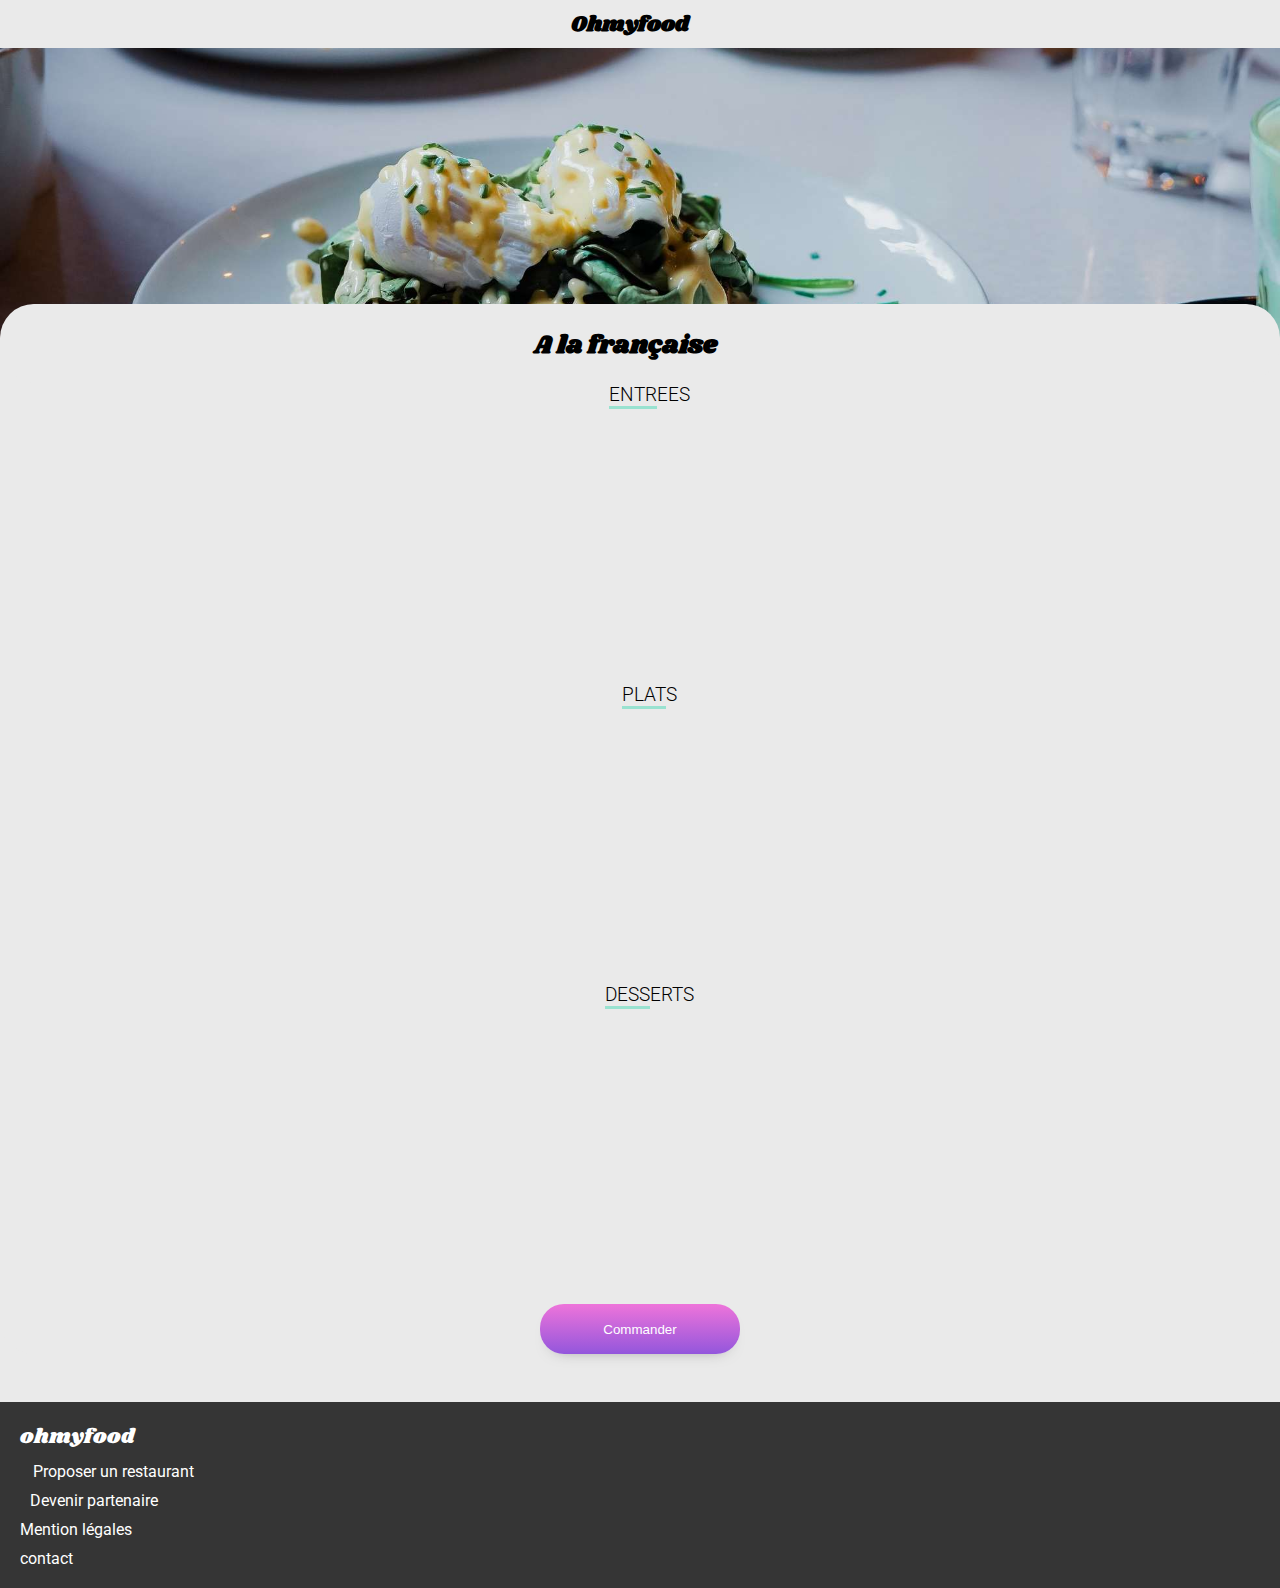
==== menu_a_la_francaise.html @ ea99029b "rename menu + finalisation des animation menu + finalisation font" ====
<!DOCTYPE html>
<html lang="fr">
    <head>
        <meta charset="UTF-8">
        <meta name="viewport" content="width=device-width, initial-scale=1.0">
        <link href="https://fonts.googleapis.com/css2?family=Roboto:wght@100&display=swap" rel="stylesheet">
        <link href="https://fonts.googleapis.com/css2?family=Roboto:wght@100&family=Shrikhand&display=swap" rel="stylesheet">
        <link href="https://fonts.googleapis.com/css2?family=Roboto:wght@900&display=swap" rel="stylesheet">
        <link href="https://fonts.googleapis.com/css2?family=Roboto:ital,wght@0,900;1,700&display=swap" rel="stylesheet">
        <link href="https://fonts.googleapis.com/css2?family=Roboto:ital,wght@0,700;0,900;1,700&display=swap" rel="stylesheet">
        <link href="https://fonts.googleapis.com/css2?family=Roboto:ital,wght@0,400;0,700;0,900;1,700&display=swap" rel="stylesheet">
        <link href="https://fonts.googleapis.com/css2?family=Roboto:wght@300&display=swap" rel="stylesheet">
        <link rel="stylesheet" href="https://pro.fontawesome.com/releases/v5.10.0/css/all.css" integrity="sha384-AYmEC3Yw5cVb3ZcuHtOA93w35dYTsvhLPVnYs9eStHfGJvOvKxVfELGroGkvsg+p" crossorigin="anonymous"/>
        <link rel="stylesheet" href="sass/style.css">
        <title>Oh My Food!</title>
    </head>

    <body>

        <div class="main-container">
            <header>
                <div class="logo-container">
                    <a href="index.html"><i class="fas fa-arrow-left"></i></a>
                    <a href="index.html" class="logo"><h2>Ohmyfood</h2></a>                  
                </div>
                <img src="images/restaurants/toa-heftiba-DQKerTsQwi0-unsplash.jpg" alt="">
            </header>
<!--Menu container-->          
            <main class="main-menu">
                
                    <header class="main-menu-header"> 
                        <h1>A la française</h1>
                        <i class="far fa-heart fa-lg"></i>
                    </header>  
<!--les entrées-->
                    <section class="starter-section"> 
                        <h3><span class="title-underline">ENTR</span>EES</h3> <!-- dans header --><!-- a voir-->
                                             
                            <div class="starter-1">
                                <div class="item-subtitle">
                                    <h4 class="item-title">Fricassé d'escargot</h4>
                                    <p class="item-detail">Au piment d'espelette</p>   
                                </div>
                                <div class="price-checkblock">
                                    
                                    <span class="circle">
                                        <i class="fas fa-check-circle fa-lg"></i>
                                    </span>
                                    <p class="item-price-p">25€</p>
                                    
                                </div>
                            </div>
                        
                        <div class="starter-2">
                            <div class="item-subtitle">
                                <h4 class="item-title">Foie gras de canard mi-cuit</h4>
                                <p class="item-detail">Et ses copeaux de truffe noir</p>   
                            </div>
                            <div class="price-checkblock">
                                
                                <span class="circle">
                                    <i class="fas fa-check-circle fa-lg"></i>
                                </span>
                                <p class="item-price-p">35€</p>
                                
                            </div>
                        </div>

                        <div class="starter-3">
                            <div class="item-subtitle">
                                <h4 class="item-title">Oeuf au plat</h4>
                                <p class="item-detail">assaisonné à la truffe sur un lit de</p>   
                            </div>
                            <div class="price-checkblock">
                                
                                <span class="circle">
                                    <i class="fas fa-check-circle fa-lg"></i>
                                </span>
                                <p class="item-price-p">20€</p>
                                
                            </div>
                        </div>

                    </section>
<!--Les plats-->
                    <section class="main_course-section">
                        <h3><span class="title-underline">PLAT</span>S</h3>
                        
                        <div class="main_course-1">
                            <div class="item-subtitle">
                                <h4 class="item-title">Filet de boeuf aux herbes</h4>
                                <p class="item-detail">Accompagné de sa ribambelle de<br> légumes</p>   
                            </div>
                            <div class="price-checkblock">
                                
                                <span class="circle">
                                    <i class="fas fa-check-circle fa-lg"></i>
                                </span>
                                <p class="item-price-p">40€</p>
                                
                            </div>
                        </div>
                        
                        <div class="main_course-2">
                            <div class="item-subtitle">
                                <h4 class="item-title">Parmentier de queue de boeuf</h4>
                                <p class="item-detail">A la truffe noir sur sa purée de panais</p>   
                            </div>
                            <div class="price-checkblock">
                                
                                <span class="circle">
                                    <i class="fas fa-check-circle fa-lg"></i>
                                </span>
                                <p class="item-price-p">35€</p>
                                
                            </div>
                        </div>
                        <div class="main_course-3">
                            <div class="item-subtitle">
                                <h4 class="item-title">Filet de Turbot</h4>
                                <p class="item-detail">Au agrumes</p>   
                            </div>
                            <div class="price-checkblock">
                                
                                <span class="circle">
                                    <i class="fas fa-check-circle fa-lg"></i>
                                </span>
                                <p class="item-price-p">44€</p>
                                
                            </div>
                        </div>
                        
                    </section>
<!--Les desserts-->
                    <section class="dessert-section">
                        <h3><span class="title-underline">DESS</span>ERTS</h3>
                        
                        <div class="dessert-1">
                            <div class="item-subtitle">
                                <h4 class="item-title">Paris-Brest</h4>
                                <p class="item-detail">Revisité</p>   
                            </div>
                            <div class="price-checkblock">
                                
                                <span class="circle">
                                    <i class="fas fa-check-circle fa-lg"></i>
                                </span>
                                <p class="item-price-p">18€</p>
                                
                            </div>
                        </div>
                        <div class="dessert-2">
                            <div class="item-subtitle">
                                <h4 class="item-title">Macaron au chocolat d'exception</h4>
                                <p class="item-detail">Et glace à la vanille de Madagascar</p>   
                            </div>
                            <div class="price-checkblock">
                                
                                <span class="circle">
                                    <i class="fas fa-check-circle fa-lg"></i>
                                </span>
                                <p class="item-price-p">22€</p>
                                
                            </div>
                        </div>
                        <div class="dessert-3">
                            <div class="item-subtitle">
                                <h4 class="item-title">Mousse au chocolat</h4>
                                <p class="item-detail">Au piment d'espelette et à la trufee noire </p>   
                            </div>
                            <div class="price-checkblock">
                                
                                <span class="circle">
                                    <i class="fas fa-check-circle fa-lg"></i>
                                </span>
                                <p class="item-price-p">23€</p>
                                
                            </div>
                        </div>

                        <button class="pink-btn">
                            Commander
                        </button>
                        
                    </section>
                              
            </main>
        </div>
   
        <footer>
            <h1>ohmyfood</h1>
            <ul>
                <li>
                    <i class="fas fa-utensils fa-sm"></i><a href="#">Proposer un restaurant</a>
               </li>
                <li>
                    <i class="fas fa-hands-helping fa-xs"></i><a href="#">Devenir partenaire</a>
                </li>
                 <li>
                    <a href="#">Mention légales</a>
                </li>
                 <li>
                    <a href="mailto:allanseu@gmail.com">contact</a>
                </li>
            </ul>
        </footer> 

    </body>
</html>
---- sass/style.css ----
@charset "UTF-8";
@font-face {
  font-family: "shrikhand", "roboto";
  src: url("fonts/Shrikhand-Regular.otf");
  src: url("fonts/Roboto-Regular.ttf"); }
/* PRIMARY */
/* POLICES */
/* box-shadow */
/* FLEX POSITIONNING */
.exploration-title, .exploration-subtitle, .exploration-button, .order-section {
  display: flex;
  justify-content: center;
  align-items: center;
  flex-direction: column; }

.starter-1, .main_course-1, .dessert-1, .starter-2, .main_course-2, .dessert-2, .starter-3, .main_course-3, .dessert-3, .starter-4, .main_course-4, .dessert-4 {
  display: flex;
  justify-content: center;
  align-items: center;
  flex-direction: row; }

.starter-1, .main_course-1, .dessert-1, .starter-2, .main_course-2, .dessert-2, .starter-3, .main_course-3, .dessert-3, .starter-4, .main_course-4, .dessert-4 {
  display: flex;
  justify-content: center;
  align-items: center;
  flex-direction: row; }

.main-menu-header {
  display: flex;
  justify-content: space-between;
  align-items: center; }

/* BUTTON */
.pink-btn {
  background: linear-gradient(#EE74DA, #9356DC);
  width: 200px;
  height: 50px;
  border-radius: 24px;
  border: none;
  color: white;
  box-shadow: 0px 8px 16px -13px #7d7d7d;
  outline: none;
  display: block;
  margin: 0 auto;
  cursor: pointer; }
  .pink-btn:hover {
    transition: all 0.5s ease-out;
    background: linear-gradient(#ee75da, #9559df);
    box-shadow: 0px 12px 15px -4px #7d7d7d; }

.starter-1, .main_course-1, .dessert-1, .starter-2, .main_course-2, .dessert-2, .starter-3, .main_course-3, .dessert-3, .starter-4, .main_course-4, .dessert-4 {
  background-color: #f6f6f6;
  height: 66px;
  box-shadow: 0px 8px 16px -13px #7d7d7d;
  border-radius: 18px;
  padding: 0 10px;
  margin: 20px 12px;
  font-weight: bold;
  font-size: 0.9em;
  color: black; }

* {
  margin: 0;
  padding: 0; }

a, h1 {
  text-decoration: none;
  color: black; }

.blur-container {
  overflow: hidden;
  animation-name: fadeblur;
  animation-delay: 1.2s;
  animation-duration: 0.3s;
  animation-fill-mode: forwards;
  filter: blur(8px); }

@keyframes fadeblur {
  100% {
    filter: blur(0); } }
body {
  margin: 0;
  width: auto;
  font-family: "roboto"; }

header {
  height: 100%;
  width: 100%;
  background-color: #eaeaea; }

.logo {
  font-family: "shrikhand";
  font-size: 0.9em;
  text-align: center;
  padding-top: 9px;
  padding-bottom: 5px;
  margin-bottom: 3px;
  font-weight: 100;
  display: block;
  background-color: #f6f6f6; }

.logo-container {
  display: flex;
  justify-content: center;
  margin-right: 20px; }
  .logo-container a {
    display: flex;
    padding-right: 75px;
    align-items: center;
    background-color: #eaeaea; }

.input-area {
  color: #eaeaea;
  width: 100%;
  height: auto; }

.input-locality {
  height: 100%;
  font-family: "roboto";
  font-weight: 1000;
  padding: 12px 0;
  background-color: #eaeaea;
  border: none;
  outline: none; }

.searchbox {
  background-color: #eaeaea;
  display: block;
  text-align: center;
  box-shadow: 0px 7px 9px 0px; }
  .searchbox .fas {
    padding-left: 39px;
    margin-right: 10px; }

.exploration {
  width: 100%;
  height: 100%;
  padding-bottom: 50px;
  background-color: #f6f6f6;
  z-index: 3;
  text-align: center; }
  .exploration h2, .exploration h3 {
    margin: 0 0 20px 0;
    font-weight: 700;
    padding: 28px 77px 0 77px;
    margin-bottom: 10px; }
  .exploration p {
    padding: 0 18px;
    margin-bottom: 40px; }

.exploration-title {
  padding: 33px 0 10px 0; }

.exploration-subtitle {
  font-size: 0.8rem;
  margin-bottom: 30px; }

.pink-btn {
  margin: 40px auto 0; }

.btn-navigation_step-1 {
  background-color: #f6f6f6;
  height: 66px;
  box-shadow: 0px 8px 16px -13px #7d7d7d;
  border-radius: 18px;
  display: flex;
  justify-content: left;
  padding: 0 10px;
  margin: 10px 0;
  position: relative;
  align-items: center;
  padding-right: 10px;
  font-weight: bold;
  font-size: 0.9em;
  color: black;
  border: none;
  outline: none; }
  .btn-navigation_step-1:hover {
    background-color: #fffbfb;
    transition: 0.25s;
    box-shadow: 0px 12px 20px -8px #7d7d7d; }
  .btn-navigation_step-1 .fas {
    margin: 0 30px; }
  .btn-navigation_step-1 .step-number {
    position: absolute;
    background-color: #9356DC;
    width: 23px;
    height: 23px;
    border-radius: 50%;
    color: white;
    display: flex;
    justify-content: center;
    align-items: center;
    left: -10px; }

.btn-navigation_step-2 {
  background-color: #f6f6f6;
  height: 66px;
  box-shadow: 0px 8px 16px -13px #7d7d7d;
  border-radius: 18px;
  display: flex;
  justify-content: left;
  padding: 0 10px;
  margin: 10px 0;
  position: relative;
  align-items: center;
  padding-right: 10px;
  font-weight: bold;
  font-size: 0.9em;
  color: black;
  border: none;
  outline: none; }
  .btn-navigation_step-2:hover {
    background-color: #fffbfb;
    transition: 0.25s;
    box-shadow: 0px 12px 20px -8px #7d7d7d; }
  .btn-navigation_step-2 .fas {
    margin: 0 30px; }
  .btn-navigation_step-2 .step-number {
    position: absolute;
    background-color: #9356DC;
    width: 23px;
    height: 23px;
    border-radius: 50%;
    color: white;
    display: flex;
    justify-content: center;
    align-items: center;
    left: -10px; }

.btn-navigation_step-3 {
  background-color: #f6f6f6;
  height: 66px;
  box-shadow: 0px 8px 16px -13px #7d7d7d;
  border-radius: 18px;
  display: flex;
  justify-content: left;
  padding: 0 10px;
  margin: 10px 0;
  position: relative;
  align-items: center;
  padding-right: 10px;
  font-weight: bold;
  font-size: 0.9em;
  color: black;
  border: none;
  outline: none; }
  .btn-navigation_step-3:hover {
    background-color: #fffbfb;
    transition: 0.25s;
    box-shadow: 0px 12px 20px -8px #7d7d7d; }
  .btn-navigation_step-3 .fas {
    margin: 0 30px; }
  .btn-navigation_step-3 .step-number {
    position: absolute;
    background-color: #9356DC;
    width: 23px;
    height: 23px;
    border-radius: 50%;
    color: white;
    display: flex;
    justify-content: center;
    align-items: center;
    left: -10px; }

.steps {
  display: flex;
  flex-direction: column;
  justify-content: space-between;
  height: 100%;
  padding: 0 10px;
  margin: 10px 14px; }
  .steps h2 {
    margin: 30px 0 20px 0; }

.card-bloc {
  background-color: #f6f6f6;
  height: 100%;
  padding-bottom: 50px; }

.restaurant-card {
  background-color: black;
  height: 150px;
  margin: 20px 24px;
  border-radius: 19px; }

/* Vignette des restaurants */
.restaurant-card-1 {
  height: 252px;
  position: relative;
  background-color: white;
  border-radius: 19px;
  overflow: hidden;
  box-shadow: 0px 8px 16px -13px #7d7d7d;
  margin-top: 25px;
  display: grid;
  grid-template-columns: repeat(3, 1fr);
  grid-template-rows: 70% 30%;
  width: 90%;
  margin: 25px auto 0 auto; }
  .restaurant-card-1 img {
    grid-column-start: 1;
    grid-column-end: 4;
    grid-row-start: 1;
    grid-row-end: 2;
    object-fit: cover;
    object-position: bottom;
    width: 100%;
    height: 100%; }
  .restaurant-card-1 h4 {
    font-weight: 400;
    opacity: 0.8; }
  .restaurant-card-1 .far {
    width: 0;
    height: 0;
    grid-row-start: 2;
    padding: 28px 0 0 67px;
    font-weight: 100;
    cursor: pointer;
    color: #9356DC;
    transition: 1s; }
    .restaurant-card-1 .far:hover {
      color: red;
      /* hover coeur */ }
  .restaurant-card-1 .far::after {
    background-color: red; }

.restaurant-card-2 {
  height: 252px;
  position: relative;
  background-color: white;
  border-radius: 19px;
  overflow: hidden;
  box-shadow: 0px 8px 16px -13px #7d7d7d;
  margin-top: 25px;
  display: grid;
  grid-template-columns: repeat(3, 1fr);
  grid-template-rows: 70% 30%;
  width: 90%;
  margin: 25px auto 0 auto; }
  .restaurant-card-2 img {
    grid-column-start: 1;
    grid-column-end: 4;
    grid-row-start: 1;
    grid-row-end: 2;
    object-fit: cover;
    object-position: bottom;
    width: 100%;
    height: 100%; }
  .restaurant-card-2 h4 {
    font-weight: 400;
    opacity: 0.8; }
  .restaurant-card-2 .far {
    width: 0;
    height: 0;
    grid-row-start: 2;
    padding: 28px 0 0 67px;
    font-weight: 100;
    cursor: pointer;
    color: #9356DC;
    transition: 1s; }
    .restaurant-card-2 .far:hover {
      color: red;
      /* hover coeur */ }
  .restaurant-card-2 .far::after {
    background-color: red; }

.restaurant-card-3 {
  height: 252px;
  position: relative;
  background-color: white;
  border-radius: 19px;
  overflow: hidden;
  box-shadow: 0px 8px 16px -13px #7d7d7d;
  margin-top: 25px;
  display: grid;
  grid-template-columns: repeat(3, 1fr);
  grid-template-rows: 70% 30%;
  width: 90%;
  margin: 25px auto 0 auto; }
  .restaurant-card-3 img {
    grid-column-start: 1;
    grid-column-end: 4;
    grid-row-start: 1;
    grid-row-end: 2;
    object-fit: cover;
    object-position: bottom;
    width: 100%;
    height: 100%; }
  .restaurant-card-3 h4 {
    font-weight: 400;
    opacity: 0.8; }
  .restaurant-card-3 .far {
    width: 0;
    height: 0;
    grid-row-start: 2;
    padding: 28px 0 0 67px;
    font-weight: 100;
    cursor: pointer;
    color: #9356DC;
    transition: 1s; }
    .restaurant-card-3 .far:hover {
      color: red;
      /* hover coeur */ }
  .restaurant-card-3 .far::after {
    background-color: red; }

.restaurant-card-4 {
  height: 252px;
  position: relative;
  background-color: white;
  border-radius: 19px;
  overflow: hidden;
  box-shadow: 0px 8px 16px -13px #7d7d7d;
  margin-top: 25px;
  display: grid;
  grid-template-columns: repeat(3, 1fr);
  grid-template-rows: 70% 30%;
  width: 90%;
  margin: 25px auto 0 auto; }
  .restaurant-card-4 img {
    grid-column-start: 1;
    grid-column-end: 4;
    grid-row-start: 1;
    grid-row-end: 2;
    object-fit: cover;
    object-position: bottom;
    width: 100%;
    height: 100%; }
  .restaurant-card-4 h4 {
    font-weight: 400;
    opacity: 0.8; }
  .restaurant-card-4 .far {
    width: 0;
    height: 0;
    grid-row-start: 2;
    padding: 28px 0 0 67px;
    font-weight: 100;
    cursor: pointer;
    color: #9356DC;
    transition: 1s; }
    .restaurant-card-4 .far:hover {
      color: red;
      /* hover coeur */ }
  .restaurant-card-4 .far::after {
    background-color: red; }

/* post-it nouveauté - restaurant */
.restaurant-card-1 .new-icon {
  color: black;
  font-size: 17px;
  padding: 1px 10px;
  background-color: #99E2D0;
  color: #088062;
  position: absolute;
  right: 0px;
  margin-right: 43px;
  margin-top: 26px; }

.restaurant-card-2 .new-icon {
  color: black;
  font-size: 17px;
  padding: 1px 10px;
  background-color: #99E2D0;
  color: #088062;
  position: absolute;
  right: 0px;
  margin-right: 43px;
  margin-top: 26px; }

.restaurant-name {
  margin-top: 10px;
  line-height: 25px;
  padding: 3px 0 0 14px;
  grid-column-start: 1;
  grid-row-start: 2;
  grid-column-end: 3; }

footer {
  background-color: #353535;
  color: white;
  padding: 20px;
  z-index: 10000;
  position: relative; }
  footer ul {
    list-style-type: none; }
    footer ul li {
      margin-top: 10px; }
  footer h1 {
    font-size: 1.3em;
    font-family: "shrikhand";
    font-weight: 400;
    color: white; }
  footer a {
    color: white; }
  footer .fa-hands-helping {
    margin-right: 10px; }
  footer .fa-utensils {
    margin-right: 13px; }

.main-container {
  display: flex;
  flex-direction: column;
  background-color: #eaeaea;
  height: 100%; }

/* menu pages*/
header img {
  overflow: hidden;
  object-fit: cover;
  height: auto;
  width: 100%; }

.main-menu-header {
  border-radius: 50px; }
  .main-menu-header .far {
    margin-right: 52px; }

.hr-title {
  width: 10%;
  margin: 5px 0 0 19px;
  height: 3px;
  background-color: #99E2D0;
  border: none; }

.main-menu {
  height: 100%;
  background-color: #eaeaea;
  border-radius: 34px;
  z-index: 2;
  position: relative;
  top: -48px;
  width: 100%;
  height: 100%; }
  .main-menu h1 {
    font-family: "shrikhand";
    padding: 23px 0 0 15px;
    margin-bottom: 20px;
    font-size: 1.6em; }
  .main-menu h3 {
    margin-left: 18px;
    font-weight: 300; }

.title-underline {
  border-bottom: 3px solid #99E2D0; }

/* vignette des plats */
.starter-1, .main_course-1, .dessert-1 {
  display: flex;
  justify-content: space-between;
  flex-wrap: nowrap;
  padding: 0;
  overflow: hidden;
  text-overflow: ellipsis;
  white-space: nowrap;
  background-color: white; }
  .starter-1:hover .price-checkblock, .main_course-1:hover .price-checkblock, .dessert-1:hover .price-checkblock {
    width: 60%; }
  .starter-1:hover .circle, .main_course-1:hover .circle, .dessert-1:hover .circle {
    width: 60%; }
    .starter-1:hover .circle .fas, .main_course-1:hover .circle .fas, .dessert-1:hover .circle .fas {
      animation: arotate 0.6s forwards; }

.item-title {
  font-size: 1.2em;
  font-weight: 600;
  text-overflow: ellipsis;
  white-space: nowrap;
  overflow: hidden;
  text-overflow: ellipsis;
  width: 100%;
  text-align: left; }

.item-price-p {
  padding-right: 20px; }

.price-checkblock {
  align-items: center;
  height: 100%;
  display: flex;
  flex-direction: row-reverse;
  width: 10%;
  transition: 1s width; }

.circle {
  display: flex;
  height: 100%;
  background-color: #99E2D0;
  align-items: center;
  justify-content: center;
  border-radius: 0 18px 18px 0;
  color: white;
  cursor: pointer;
  width: 0%;
  transition: 0.8s width; }

/* animation check rotation*/
@keyframes arotate {
  0% {
    transform: rotate(0deg); }
  100% {
    transform: rotate(360deg); } }
/* animation slide hover plat */
@keyframes slide {
  0% {
    width: 0%; }
  100% {
    width: 60%; } }
/* Animation chargement des pages plats */
.starter-1,
.starter-2,
.starter-3,
.starter-4,
.main_course-1,
.main_course-2,
.main_course-3,
.dessert-1,
.dessert-2,
.dessert-3 {
  animation: fadeIn 0.60s ease-out both;
  opacity: 0; }

.starter-1 {
  animation-delay: 0.25s; }

.starter-2 {
  animation-delay: 0.35s; }

.starter-3 {
  animation-delay: 0.45s; }

.starter-4 {
  animation-delay: 0.50s; }

.main_course-1 {
  animation-delay: 0.55s; }

.main_course-2 {
  animation-delay: 0.65s; }

.main_course-3 {
  animation-delay: 0.75s; }

.dessert-1 {
  animation-delay: 0.85s; }

.dessert-2 {
  animation-delay: 0.95s; }

.dessert-3 {
  animation-delay: 1.05s; }

@keyframes fadeIn {
  from {
    opacity: 0;
    transform: translate3d(0, 15%, 0); }
  to {
    opacity: 1;
    transform: translate3d(0, 0, 0); } }
.starter-2, .main_course-2, .dessert-2 {
  display: flex;
  justify-content: space-between;
  flex-wrap: nowrap;
  padding: 0;
  overflow: hidden;
  text-overflow: ellipsis;
  white-space: nowrap;
  background-color: white; }
  .starter-2:hover .price-checkblock, .main_course-2:hover .price-checkblock, .dessert-2:hover .price-checkblock {
    width: 60%; }
  .starter-2:hover .circle, .main_course-2:hover .circle, .dessert-2:hover .circle {
    width: 60%; }
    .starter-2:hover .circle .fas, .main_course-2:hover .circle .fas, .dessert-2:hover .circle .fas {
      animation: arotate 0.6s forwards; }

.item-title {
  font-size: 1.2em;
  font-weight: 600;
  text-overflow: ellipsis;
  white-space: nowrap;
  overflow: hidden;
  text-overflow: ellipsis;
  width: 100%;
  text-align: left; }

.item-price-p {
  padding-right: 20px; }

.price-checkblock {
  align-items: center;
  height: 100%;
  display: flex;
  flex-direction: row-reverse;
  width: 10%;
  transition: 1s width; }

.circle {
  display: flex;
  height: 100%;
  background-color: #99E2D0;
  align-items: center;
  justify-content: center;
  border-radius: 0 18px 18px 0;
  color: white;
  cursor: pointer;
  width: 0%;
  transition: 0.8s width; }

/* animation check rotation*/
@keyframes arotate {
  0% {
    transform: rotate(0deg); }
  100% {
    transform: rotate(360deg); } }
/* animation slide hover plat */
@keyframes slide {
  0% {
    width: 0%; }
  100% {
    width: 60%; } }
/* Animation chargement des pages plats */
.starter-1,
.starter-2,
.starter-3,
.starter-4,
.main_course-1,
.main_course-2,
.main_course-3,
.dessert-1,
.dessert-2,
.dessert-3 {
  animation: fadeIn 0.60s ease-out both;
  opacity: 0; }

.starter-1 {
  animation-delay: 0.25s; }

.starter-2 {
  animation-delay: 0.35s; }

.starter-3 {
  animation-delay: 0.45s; }

.starter-4 {
  animation-delay: 0.50s; }

.main_course-1 {
  animation-delay: 0.55s; }

.main_course-2 {
  animation-delay: 0.65s; }

.main_course-3 {
  animation-delay: 0.75s; }

.dessert-1 {
  animation-delay: 0.85s; }

.dessert-2 {
  animation-delay: 0.95s; }

.dessert-3 {
  animation-delay: 1.05s; }

@keyframes fadeIn {
  from {
    opacity: 0;
    transform: translate3d(0, 15%, 0); }
  to {
    opacity: 1;
    transform: translate3d(0, 0, 0); } }
.starter-3, .main_course-3, .dessert-3 {
  display: flex;
  justify-content: space-between;
  flex-wrap: nowrap;
  padding: 0;
  overflow: hidden;
  text-overflow: ellipsis;
  white-space: nowrap;
  background-color: white; }
  .starter-3:hover .price-checkblock, .main_course-3:hover .price-checkblock, .dessert-3:hover .price-checkblock {
    width: 60%; }
  .starter-3:hover .circle, .main_course-3:hover .circle, .dessert-3:hover .circle {
    width: 60%; }
    .starter-3:hover .circle .fas, .main_course-3:hover .circle .fas, .dessert-3:hover .circle .fas {
      animation: arotate 0.6s forwards; }

.item-title {
  font-size: 1.2em;
  font-weight: 600;
  text-overflow: ellipsis;
  white-space: nowrap;
  overflow: hidden;
  text-overflow: ellipsis;
  width: 100%;
  text-align: left; }

.item-price-p {
  padding-right: 20px; }

.price-checkblock {
  align-items: center;
  height: 100%;
  display: flex;
  flex-direction: row-reverse;
  width: 10%;
  transition: 1s width; }

.circle {
  display: flex;
  height: 100%;
  background-color: #99E2D0;
  align-items: center;
  justify-content: center;
  border-radius: 0 18px 18px 0;
  color: white;
  cursor: pointer;
  width: 0%;
  transition: 0.8s width; }

/* animation check rotation*/
@keyframes arotate {
  0% {
    transform: rotate(0deg); }
  100% {
    transform: rotate(360deg); } }
/* animation slide hover plat */
@keyframes slide {
  0% {
    width: 0%; }
  100% {
    width: 60%; } }
/* Animation chargement des pages plats */
.starter-1,
.starter-2,
.starter-3,
.starter-4,
.main_course-1,
.main_course-2,
.main_course-3,
.dessert-1,
.dessert-2,
.dessert-3 {
  animation: fadeIn 0.60s ease-out both;
  opacity: 0; }

.starter-1 {
  animation-delay: 0.25s; }

.starter-2 {
  animation-delay: 0.35s; }

.starter-3 {
  animation-delay: 0.45s; }

.starter-4 {
  animation-delay: 0.50s; }

.main_course-1 {
  animation-delay: 0.55s; }

.main_course-2 {
  animation-delay: 0.65s; }

.main_course-3 {
  animation-delay: 0.75s; }

.dessert-1 {
  animation-delay: 0.85s; }

.dessert-2 {
  animation-delay: 0.95s; }

.dessert-3 {
  animation-delay: 1.05s; }

@keyframes fadeIn {
  from {
    opacity: 0;
    transform: translate3d(0, 15%, 0); }
  to {
    opacity: 1;
    transform: translate3d(0, 0, 0); } }
.starter-4, .main_course-4, .dessert-4 {
  display: flex;
  justify-content: space-between;
  flex-wrap: nowrap;
  padding: 0;
  overflow: hidden;
  text-overflow: ellipsis;
  white-space: nowrap;
  background-color: white; }
  .starter-4:hover .price-checkblock, .main_course-4:hover .price-checkblock, .dessert-4:hover .price-checkblock {
    width: 60%; }
  .starter-4:hover .circle, .main_course-4:hover .circle, .dessert-4:hover .circle {
    width: 60%; }
    .starter-4:hover .circle .fas, .main_course-4:hover .circle .fas, .dessert-4:hover .circle .fas {
      animation: arotate 0.6s forwards; }

.item-title {
  font-size: 1.2em;
  font-weight: 600;
  text-overflow: ellipsis;
  white-space: nowrap;
  overflow: hidden;
  text-overflow: ellipsis;
  width: 100%;
  text-align: left; }

.item-price-p {
  padding-right: 20px; }

.price-checkblock {
  align-items: center;
  height: 100%;
  display: flex;
  flex-direction: row-reverse;
  width: 10%;
  transition: 1s width; }

.circle {
  display: flex;
  height: 100%;
  background-color: #99E2D0;
  align-items: center;
  justify-content: center;
  border-radius: 0 18px 18px 0;
  color: white;
  cursor: pointer;
  width: 0%;
  transition: 0.8s width; }

/* animation check rotation*/
@keyframes arotate {
  0% {
    transform: rotate(0deg); }
  100% {
    transform: rotate(360deg); } }
/* animation slide hover plat */
@keyframes slide {
  0% {
    width: 0%; }
  100% {
    width: 60%; } }
/* Animation chargement des pages plats */
.starter-1,
.starter-2,
.starter-3,
.starter-4,
.main_course-1,
.main_course-2,
.main_course-3,
.dessert-1,
.dessert-2,
.dessert-3 {
  animation: fadeIn 0.60s ease-out both;
  opacity: 0; }

.starter-1 {
  animation-delay: 0.25s; }

.starter-2 {
  animation-delay: 0.35s; }

.starter-3 {
  animation-delay: 0.45s; }

.starter-4 {
  animation-delay: 0.50s; }

.main_course-1 {
  animation-delay: 0.55s; }

.main_course-2 {
  animation-delay: 0.65s; }

.main_course-3 {
  animation-delay: 0.75s; }

.dessert-1 {
  animation-delay: 0.85s; }

.dessert-2 {
  animation-delay: 0.95s; }

.dessert-3 {
  animation-delay: 1.05s; }

@keyframes fadeIn {
  from {
    opacity: 0;
    transform: translate3d(0, 15%, 0); }
  to {
    opacity: 1;
    transform: translate3d(0, 0, 0); } }
.starter-section, .main_course-section {
  margin-bottom: 50px; }

/* --------------------------------------------------*/
.order-section {
  margin: 15px 0 -14px 0; }

.item-subtitle {
  display: flex;
  flex-direction: column;
  align-items: flex-start;
  padding-left: 10px;
  width: 70%;
  white-space: nowrap;
  overflow: hidden;
  text-overflow: ellipsis; }
  .item-subtitle p {
    text-overflow: ellipsis;
    white-space: nowrap;
    overflow: hidden;
    text-overflow: ellipsis;
    width: 100%;
    text-align: left;
    font-weight: 400; }

.first {
  width: 100px;
  height: 100px;
  position: absolute;
  align-items: center;
  border-radius: 50%;
  border: 10px solid #FF79DA;
  border-bottom: none;
  border-right: none;
  border-top: none;
  transform: rotate(0deg);
  animation: rot2 5s ease-in-out infinite; }

.second {
  width: 100px;
  height: 100px;
  /* top: 0; */
  position: absolute;
  align-items: center;
  border-radius: 50%;
  border: 10px solid #7c0bfd;
  border-left: none;
  border-right: none;
  border-bottom: none;
  transform: rotate(0deg);
  animation: rot2 5s ease-in-out infinite; }

.third {
  width: 100px;
  height: 100px;
  position: absolute;
  align-items: center;
  border-radius: 50%;
  border: 10px solid #FF79DA;
  border-bottom: none;
  border-right: none;
  border-top: none;
  transform: rotate(0deg);
  animation: rot2 5s ease-in-out infinite; }

.fourth {
  width: 100px;
  height: 100px;
  position: absolute;
  align-items: center;
  border-radius: 50%;
  border: 10px solid #f2f2F2;
  border-left: none;
  border-right: none;
  border-top: none;
  transform: rotate(0deg);
  animation: rot4 2s ease-in-out infinite; }

/* LOADER */
@keyframes rot1 {
  50% {
    transform: rotate(405deg); }
  100% {
    transform: rotate(-405deg); } }
@keyframes rot2 {
  50% {
    transform: rotate(405deg); }
  100% {
    transform: rotate(0deg); } }
@keyframes rot3 {
  50% {
    transform: rotate(405deg); }
  100% {
    transform: rotate(0deg); } }
@keyframes rot4 {
  50% {
    transform: rotate(405deg); }
  100% {
    transform: rotate(0deg); } }
/* -------------------*/
.title-spinner {
  font-family: "shrikhand";
  font-weight: bold;
  display: flex;
  justify-content: center; }

.spinner-loader {
  z-index: 999999;
  position: relative;
  display: block;
  top: 50%;
  height: 100px;
  transform: translate(0, -50px);
  margin: 0 auto;
  width: 100px;
  animation-name: fadeowt;
  animation-duration: 0.3s;
  animation-fill-mode: forwards; }

.loader-body {
  filter: blur(0);
  height: 100vh;
  width: 100vw;
  z-index: 2;
  z-index: 1000000;
  position: absolute;
  animation-name: fadeout-loader;
  animation-delay: 1.1s;
  animation-duration: 0.3s;
  animation-fill-mode: forwards;
  display: block; }

@keyframes fadeout-loader {
  100% {
    visibility: hidden; } }
/* responsive IPAD + PRO + DESKTOP */
@media screen and (min-width: 1025px) {
  body {
    overflow-x: hidden; }

  header img {
    height: 300px; }

  .main-menu-header {
    justify-content: center; }
    .main-menu-header h1 {
      margin-right: 10px;
      transform: translate(23px, 0px); }
    .main-menu-header .far {
      margin-left: 29px; }

  .main-menu {
    text-align: center;
    display: block;
    margin-left: 0 auto; }

  .steps {
    flex-wrap: wrap;
    flex-direction: column;
    width: 50%; }
    .steps h2 {
      width: 100%;
      text-align: center; }

  .wrapper {
    display: flex;
    height: 100%; }

  .card-bloc {
    display: flex;
    flex-direction: row;
    width: 100%;
    justify-content: center;
    /* margin: 40px 0 0 0; */
    padding: 95px 0 10px 0;
    flex-wrap: wrap;
    background-color: white; }

  .restaurant-card-1 {
    width: 45%;
    margin: 5px; }

  .restaurant-card-2 {
    width: 45%;
    margin: 5px; }

  .restaurant-card-3 {
    width: 45%;
    margin: 5px; }

  .restaurant-card-4 {
    width: 45%;
    margin: 5px; }

  .btn-navigation_step-1 {
    width: 100%;
    justify-content: center;
    padding: 0 36px 0 0;
    margin-left: 30px; }

  .btn-navigation_step-2 {
    width: 100%;
    justify-content: center;
    padding: 0 36px 0 0;
    margin-left: 30px; }

  .btn-navigation_step-3 {
    width: 100%;
    justify-content: center;
    padding: 0 36px 0 0;
    margin-left: 30px; }

  .starter-section, .main_course-section, .dessert-section {
    width: 70%;
    margin: 0 auto; } }
/* responsive ipad + ipad pro*/
@media screen and (min-width: 560px) and (max-width: 1024px) {
  header img {
    height: 300px; }

  .main-menu-header {
    justify-content: center; }
    .main-menu-header h1 {
      margin-right: 10px;
      transform: translate(23px, 0px); }
    .main-menu-header .far {
      margin-left: 29px; }

  .main-menu {
    text-align: center;
    display: block;
    margin-left: 0 auto; }

  .steps {
    flex-wrap: wrap;
    flex-direction: row; }
    .steps h2 {
      width: 100%;
      margin-right: 51px; }

  .card-bloc {
    display: flex;
    flex-direction: row;
    justify-content: space-between;
    flex-wrap: wrap; }

  .restaurant-card-1 {
    width: 48%;
    margin: 5px; }

  .restaurant-card-2 {
    width: 48%;
    margin: 5px; }

  .restaurant-card-3 {
    width: 48%;
    margin: 5px; }

  .restaurant-card-4 {
    width: 48%;
    margin: 5px; }

  .btn-navigation_step-1 {
    width: 30%;
    justify-content: start;
    padding: 0 36px 0 0; }

  .btn-navigation_step-2 {
    width: 30%;
    justify-content: start;
    padding: 0 36px 0 0; }

  .btn-navigation_step-3 {
    width: 30%;
    justify-content: start;
    padding: 0 36px 0 0; }

  .starter-section, .main_course-section, .dessert-section {
    width: 70%;
    margin: 0 auto; } }

/*# sourceMappingURL=style.css.map */
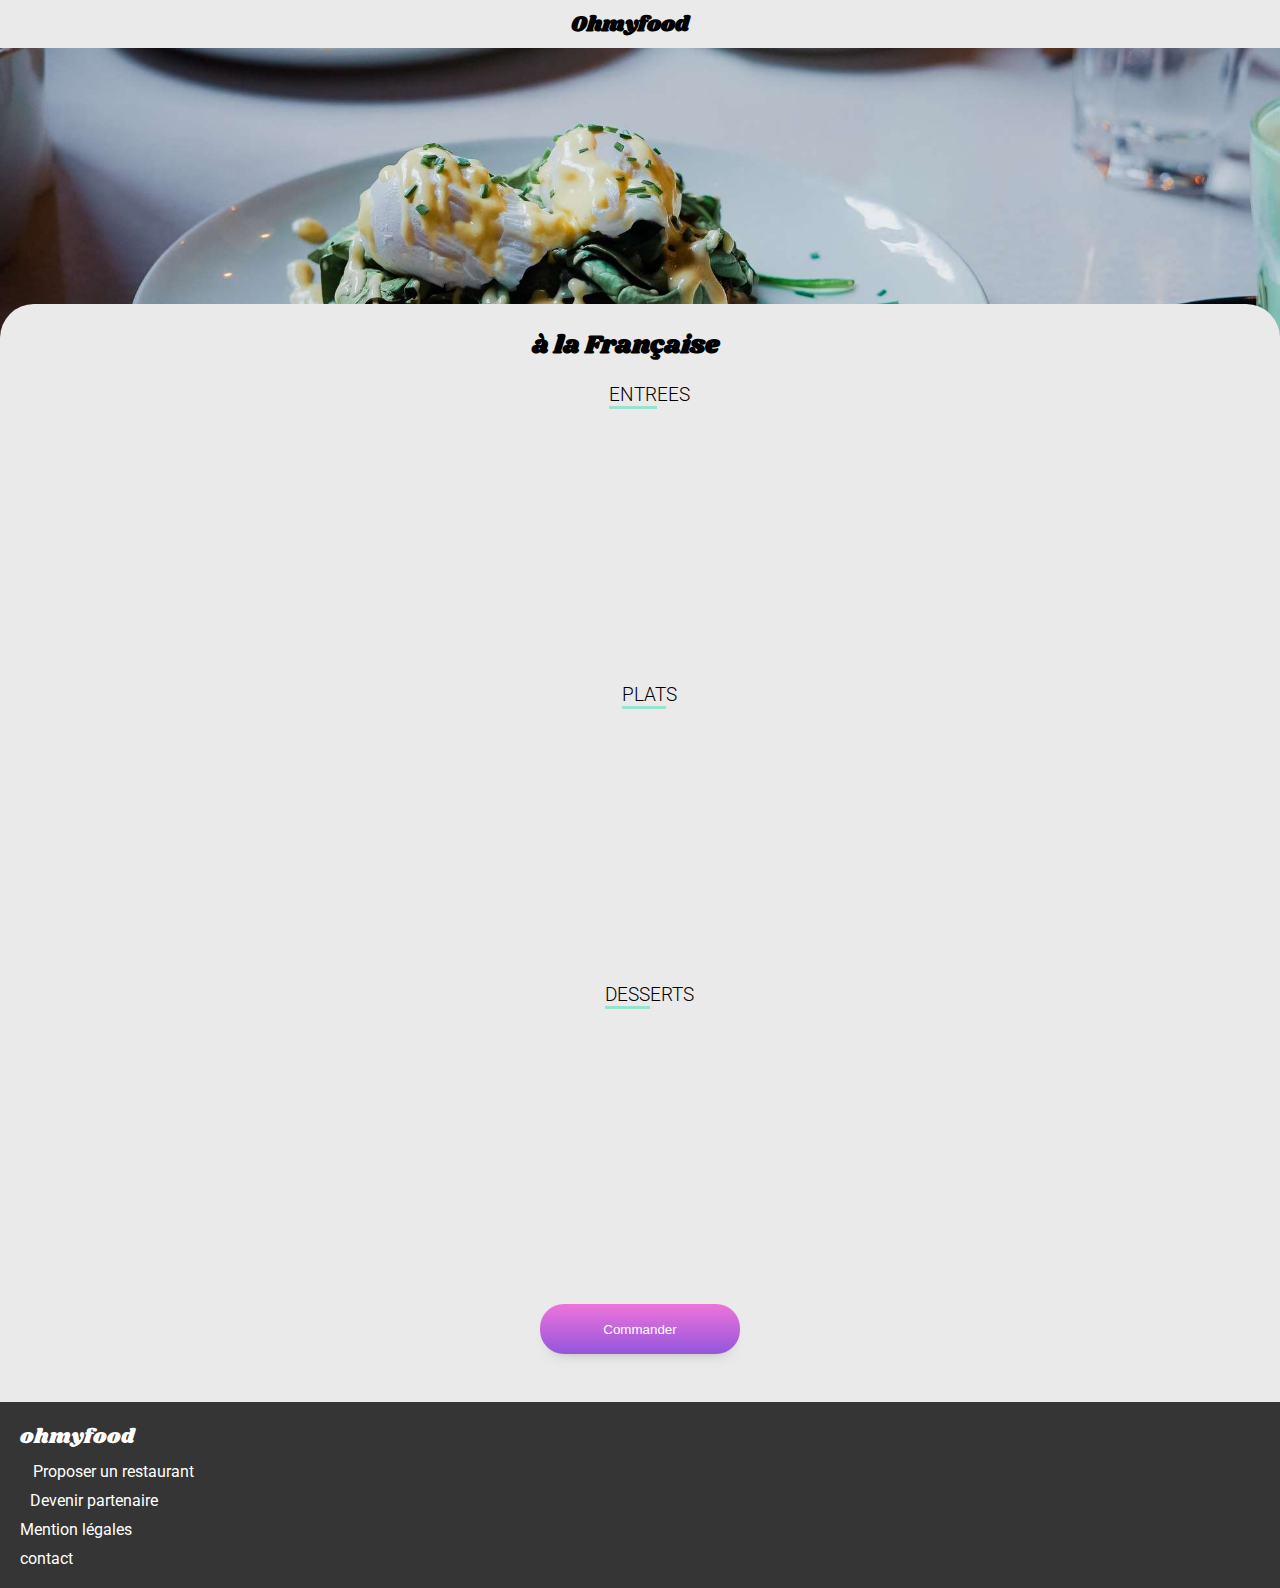
==== commit a0462d9b: "finalisation du projet il manque le hover des coeur" ====
--- a/menu_a_la_francaise.html
+++ b/menu_a_la_francaise.html
@@ -29,7 +29,7 @@
             <main class="main-menu">
                 
                     <header class="main-menu-header"> 
-                        <h1>A la française</h1>
+                        <h1>à la Française</h1>
                         <i class="far fa-heart fa-lg"></i>
                     </header>  
 <!--les entrées-->
@@ -38,8 +38,8 @@
                                              
                             <div class="starter-1">
                                 <div class="item-subtitle">
-                                    <h4 class="item-title">Fricassé d'escargot</h4>
-                                    <p class="item-detail">Au piment d'espelette</p>   
+                                    <h4 class="item-title">Tartare de poulpe acidulé</h4>
+                                    <p class="item-detail">Aux zests d'orange</p>   
                                 </div>
                                 <div class="price-checkblock">
                                     
@@ -53,8 +53,8 @@
                         
                         <div class="starter-2">
                             <div class="item-subtitle">
-                                <h4 class="item-title">Foie gras de canard mi-cuit</h4>
-                                <p class="item-detail">Et ses copeaux de truffe noir</p>   
+                                <h4 class="item-title">Velouté de légume d'antan</h4>
+                                <p class="item-detail">carotte, panais, topinambour</p>   
                             </div>
                             <div class="price-checkblock">
                                 
@@ -68,8 +68,8 @@
 
                         <div class="starter-3">
                             <div class="item-subtitle">
-                                <h4 class="item-title">Oeuf au plat</h4>
-                                <p class="item-detail">assaisonné à la truffe sur un lit de</p>   
+                                <h4 class="item-title">Soupe à l'oignon</h4>
+                                <p class="item-detail">Revisitée</p>   
                             </div>
                             <div class="price-checkblock">
                                 
@@ -88,8 +88,8 @@
                         
                         <div class="main_course-1">
                             <div class="item-subtitle">
-                                <h4 class="item-title">Filet de boeuf aux herbes</h4>
-                                <p class="item-detail">Accompagné de sa ribambelle de<br> légumes</p>   
+                                <h4 class="item-title">Coquille Saint-Jacque</h4>
+                                <p class="item-detail">Accompagnées d'une purée de panais</p>   
                             </div>
                             <div class="price-checkblock">
                                 
@@ -103,8 +103,8 @@
                         
                         <div class="main_course-2">
                             <div class="item-subtitle">
-                                <h4 class="item-title">Parmentier de queue de boeuf</h4>
-                                <p class="item-detail">A la truffe noir sur sa purée de panais</p>   
+                                <h4 class="item-title">Magret de canard</h4>
+                                <p class="item-detail">Et parmentier de pommes de terres</p>   
                             </div>
                             <div class="price-checkblock">
                                 
@@ -117,8 +117,8 @@
                         </div>
                         <div class="main_course-3">
                             <div class="item-subtitle">
-                                <h4 class="item-title">Filet de Turbot</h4>
-                                <p class="item-detail">Au agrumes</p>   
+                                <h4 class="item-title">Pigeonneau d'Ille-et-Vilaine</h4>
+                                <p class="item-detail">Sur son lit de gnocchis aux légumes</p>   
                             </div>
                             <div class="price-checkblock">
                                 
@@ -137,7 +137,21 @@
                         
                         <div class="dessert-1">
                             <div class="item-subtitle">
-                                <h4 class="item-title">Paris-Brest</h4>
+                                <h4 class="item-title">Pétales de violettes glacés</h4>
+                                <p class="item-detail">Et purée de noisettes</p>   
+                            </div>
+                            <div class="price-checkblock">
+                                
+                                <span class="circle">
+                                    <i class="fas fa-check-circle fa-lg"></i>
+                                </span>
+                                <p class="item-price-p">18€</p>
+                                
+                            </div>
+                        </div>
+                        <div class="dessert-2">
+                            <div class="item-subtitle">
+                                <h4 class="item-title">Fondant au chocolat</h4>
                                 <p class="item-detail">Revisité</p>   
                             </div>
                             <div class="price-checkblock">
@@ -145,28 +159,14 @@
                                 <span class="circle">
                                     <i class="fas fa-check-circle fa-lg"></i>
                                 </span>
-                                <p class="item-price-p">18€</p>
-                                
-                            </div>
-                        </div>
-                        <div class="dessert-2">
-                            <div class="item-subtitle">
-                                <h4 class="item-title">Macaron au chocolat d'exception</h4>
-                                <p class="item-detail">Et glace à la vanille de Madagascar</p>   
-                            </div>
-                            <div class="price-checkblock">
-                                
-                                <span class="circle">
-                                    <i class="fas fa-check-circle fa-lg"></i>
-                                </span>
                                 <p class="item-price-p">22€</p>
                                 
                             </div>
                         </div>
                         <div class="dessert-3">
                             <div class="item-subtitle">
-                                <h4 class="item-title">Mousse au chocolat</h4>
-                                <p class="item-detail">Au piment d'espelette et à la trufee noire </p>   
+                                <h4 class="item-title">Millefeuille croustillan</h4>
+                                <p class="item-detail">Myrtilles et pâte d'amande</p>   
                             </div>
                             <div class="price-checkblock">
                                 
--- a/sass/style.css
+++ b/sass/style.css
@@ -509,7 +509,8 @@
   overflow: hidden;
   object-fit: cover;
   height: auto;
-  width: 100%; }
+  width: 100%;
+  height: 300px; }
 
 .main-menu-header {
   border-radius: 50px; }
@@ -630,25 +631,25 @@
   animation-delay: 0.45s; }
 
 .starter-4 {
-  animation-delay: 0.50s; }
+  animation-delay: 0.55s; }
 
 .main_course-1 {
-  animation-delay: 0.55s; }
+  animation-delay: 0.65s; }
 
 .main_course-2 {
-  animation-delay: 0.65s; }
+  animation-delay: 0.75s; }
 
 .main_course-3 {
-  animation-delay: 0.75s; }
+  animation-delay: 0.85s; }
 
 .dessert-1 {
-  animation-delay: 0.85s; }
+  animation-delay: 0.95s; }
 
 .dessert-2 {
-  animation-delay: 0.95s; }
+  animation-delay: 1.05s; }
 
 .dessert-3 {
-  animation-delay: 1.05s; }
+  animation-delay: 1.15s; }
 
 @keyframes fadeIn {
   from {
@@ -742,25 +743,25 @@
   animation-delay: 0.45s; }
 
 .starter-4 {
-  animation-delay: 0.50s; }
+  animation-delay: 0.55s; }
 
 .main_course-1 {
-  animation-delay: 0.55s; }
+  animation-delay: 0.65s; }
 
 .main_course-2 {
-  animation-delay: 0.65s; }
+  animation-delay: 0.75s; }
 
 .main_course-3 {
-  animation-delay: 0.75s; }
+  animation-delay: 0.85s; }
 
 .dessert-1 {
-  animation-delay: 0.85s; }
+  animation-delay: 0.95s; }
 
 .dessert-2 {
-  animation-delay: 0.95s; }
+  animation-delay: 1.05s; }
 
 .dessert-3 {
-  animation-delay: 1.05s; }
+  animation-delay: 1.15s; }
 
 @keyframes fadeIn {
   from {
@@ -854,25 +855,25 @@
   animation-delay: 0.45s; }
 
 .starter-4 {
-  animation-delay: 0.50s; }
+  animation-delay: 0.55s; }
 
 .main_course-1 {
-  animation-delay: 0.55s; }
+  animation-delay: 0.65s; }
 
 .main_course-2 {
-  animation-delay: 0.65s; }
+  animation-delay: 0.75s; }
 
 .main_course-3 {
-  animation-delay: 0.75s; }
+  animation-delay: 0.85s; }
 
 .dessert-1 {
-  animation-delay: 0.85s; }
+  animation-delay: 0.95s; }
 
 .dessert-2 {
-  animation-delay: 0.95s; }
+  animation-delay: 1.05s; }
 
 .dessert-3 {
-  animation-delay: 1.05s; }
+  animation-delay: 1.15s; }
 
 @keyframes fadeIn {
   from {
@@ -966,25 +967,25 @@
   animation-delay: 0.45s; }
 
 .starter-4 {
-  animation-delay: 0.50s; }
+  animation-delay: 0.55s; }
 
 .main_course-1 {
-  animation-delay: 0.55s; }
+  animation-delay: 0.65s; }
 
 .main_course-2 {
-  animation-delay: 0.65s; }
+  animation-delay: 0.75s; }
 
 .main_course-3 {
-  animation-delay: 0.75s; }
+  animation-delay: 0.85s; }
 
 .dessert-1 {
-  animation-delay: 0.85s; }
+  animation-delay: 0.95s; }
 
 .dessert-2 {
-  animation-delay: 0.95s; }
+  animation-delay: 1.05s; }
 
 .dessert-3 {
-  animation-delay: 1.05s; }
+  animation-delay: 1.15s; }
 
 @keyframes fadeIn {
   from {
@@ -1005,7 +1006,7 @@
   flex-direction: column;
   align-items: flex-start;
   padding-left: 10px;
-  width: 70%;
+  width: 73%;
   white-space: nowrap;
   overflow: hidden;
   text-overflow: ellipsis; }
